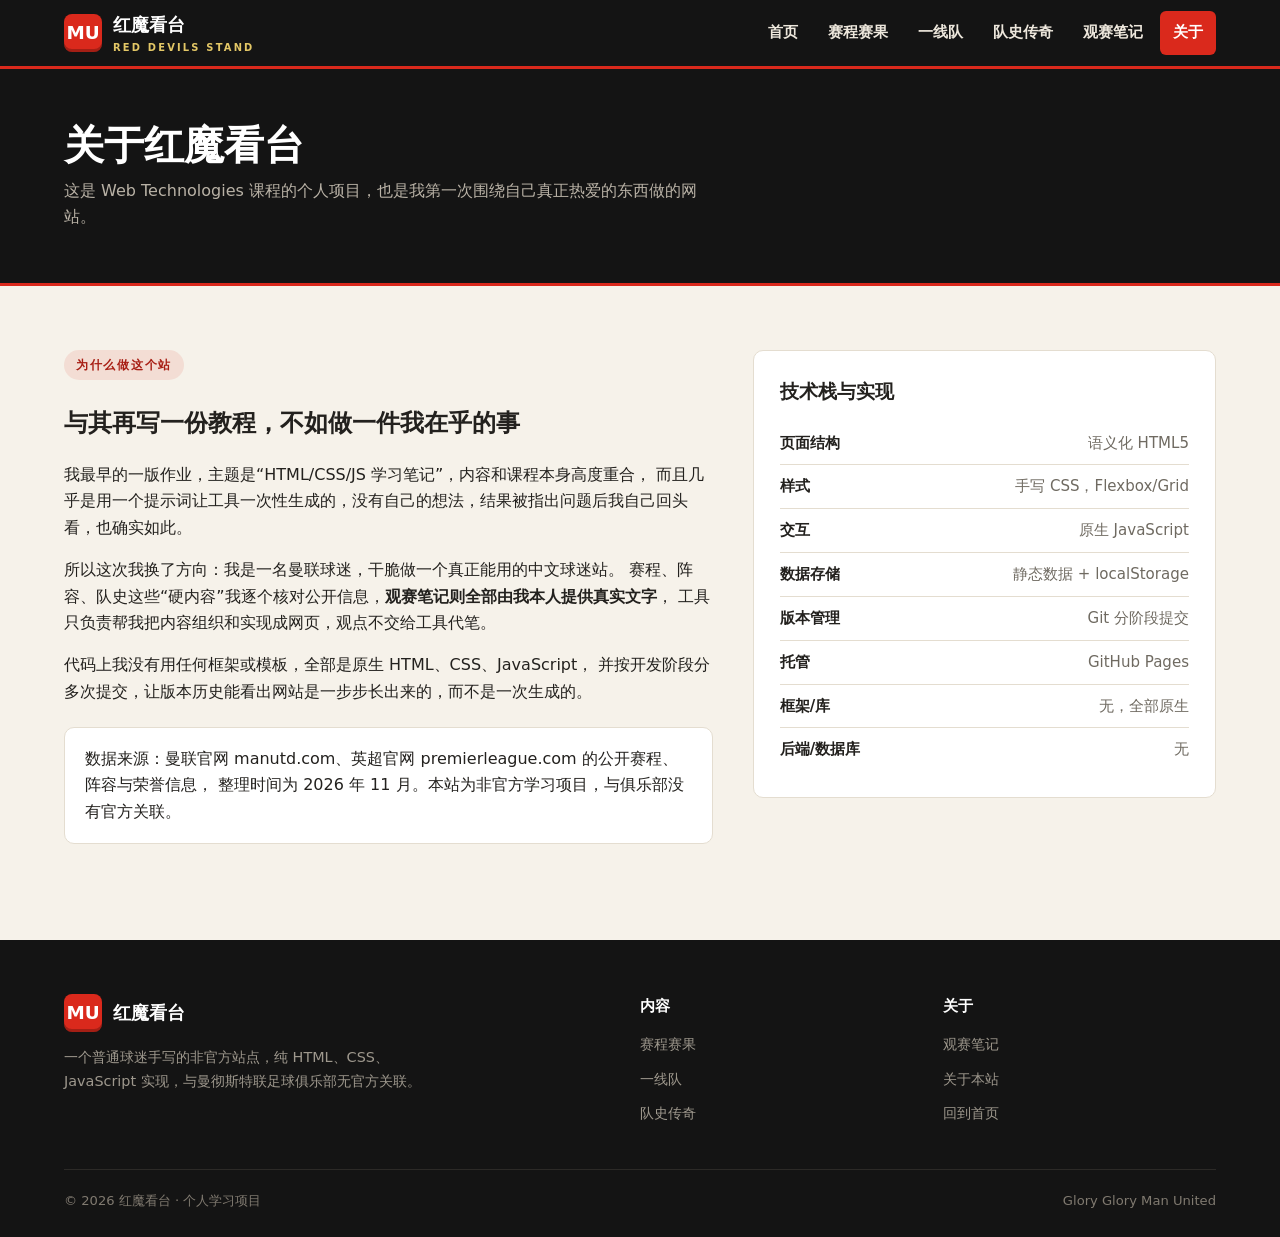
==== about.html @ 69e4f595 "完成观赛笔记页与关于页：原创说明、技术栈与数据来源" ====
<!DOCTYPE html>
<html lang="zh-CN">
<head>
  <meta charset="UTF-8">
  <meta name="viewport" content="width=device-width, initial-scale=1.0">
  <title>关于本站 · 红魔看台</title>
  <meta name="description" content="红魔看台的建站初衷、技术栈、构建过程与数据来源，一个手写的 Web 技术课程个人项目。">
  <link rel="icon" href="images/favicon-32.png" sizes="32x32">
  <link rel="apple-touch-icon" href="images/apple-touch-icon.png">
  <meta property="og:title" content="关于本站 · 红魔看台">
  <meta property="og:description" content="建站初衷、技术栈、构建过程与数据来源。">
  <meta property="og:image" content="https://qianniu2007.github.io/red-devils-stand/images/og-image.jpg">
  <meta property="og:type" content="website">
  <link rel="stylesheet" href="css/style.css">
</head>
<body>

  <header class="site-header">
    <div class="container nav-bar">
      <a class="brand" href="index.html">
        <span class="crest">MU</span>
        <span>红魔看台<small>RED DEVILS STAND</small></span>
      </a>
      <button class="nav-toggle" aria-label="切换菜单" aria-expanded="false">
        <span></span><span></span><span></span>
      </button>
      <nav class="nav-links" aria-label="主导航">
        <a href="index.html">首页</a>
        <a href="schedule.html">赛程赛果</a>
        <a href="squad.html">一线队</a>
        <a href="legends.html">队史传奇</a>
        <a href="notes.html">观赛笔记</a>
        <a href="about.html">关于</a>
      </nav>
    </div>
  </header>

  <main>
    <section class="page-title">
      <div class="container">
        <h1>关于红魔看台</h1>
        <p>这是 Web Technologies 课程的个人项目，也是我第一次围绕自己真正热爱的东西做的网站。</p>
      </div>
    </section>

    <section class="section">
      <div class="container">
        <div class="about-grid">
          <div class="about-text">
            <span class="tag">为什么做这个站</span>
            <h2 style="margin:10px 0 18px;">与其再写一份教程，不如做一件我在乎的事</h2>
            <p>
              我最早的一版作业，主题是“HTML/CSS/JS 学习笔记”，内容和课程本身高度重合，
              而且几乎是用一个提示词让工具一次性生成的，没有自己的想法，结果被指出问题后我自己回头看，也确实如此。
            </p>
            <p>
              所以这次我换了方向：我是一名曼联球迷，干脆做一个真正能用的中文球迷站。
              赛程、阵容、队史这些“硬内容”我逐个核对公开信息，<strong>观赛笔记则全部由我本人提供真实文字</strong>，
              工具只负责帮我把内容组织和实现成网页，观点不交给工具代笔。
            </p>
            <p>
              代码上我没有用任何框架或模板，全部是原生 HTML、CSS、JavaScript，
              并按开发阶段分多次提交，让版本历史能看出网站是一步步长出来的，而不是一次生成的。
            </p>

            <blockquote class="note-article" style="margin:22px 0; padding:18px 20px;">
              <p style="margin:0;">数据来源：曼联官网 manutd.com、英超官网 premierleague.com 的公开赛程、阵容与荣誉信息，
              整理时间为 2026 年 11 月。本站为非官方学习项目，与俱乐部没有官方关联。</p>
            </blockquote>
          </div>

          <aside class="tech-list">
            <h3>技术栈与实现</h3>
            <ul>
              <li><span>页面结构</span><span>语义化 HTML5</span></li>
              <li><span>样式</span><span>手写 CSS，Flexbox/Grid</span></li>
              <li><span>交互</span><span>原生 JavaScript</span></li>
              <li><span>数据存储</span><span>静态数据 + localStorage</span></li>
              <li><span>版本管理</span><span>Git 分阶段提交</span></li>
              <li><span>托管</span><span>GitHub Pages</span></li>
              <li><span>框架/库</span><span>无，全部原生</span></li>
              <li><span>后端/数据库</span><span>无</span></li>
            </ul>
          </aside>
        </div>
      </div>
    </section>
  </main>

  <footer class="site-footer">
    <div class="container">
      <div class="footer-grid">
        <div>
          <a class="brand" href="index.html">
            <span class="crest">MU</span>
            <span>红魔看台</span>
          </a>
          <p>一个普通球迷手写的非官方站点，纯 HTML、CSS、JavaScript 实现，与曼彻斯特联足球俱乐部无官方关联。</p>
        </div>
        <div>
          <h4>内容</h4>
          <ul>
            <li><a href="schedule.html">赛程赛果</a></li>
            <li><a href="squad.html">一线队</a></li>
            <li><a href="legends.html">队史传奇</a></li>
          </ul>
        </div>
        <div>
          <h4>关于</h4>
          <ul>
            <li><a href="notes.html">观赛笔记</a></li>
            <li><a href="about.html">关于本站</a></li>
            <li><a href="index.html">回到首页</a></li>
          </ul>
        </div>
      </div>
      <div class="footer-bottom">
        <span>© <span data-year>2026</span> 红魔看台 · 个人学习项目</span>
        <span>Glory Glory Man United</span>
      </div>
    </div>
  </footer>

  <button class="to-top" aria-label="回到顶部">↑</button>
  <script src="data/team-data.js"></script>
  <script src="js/main.js"></script>
</body>
</html>
---- css/style.css ----
/* ============================================================
   红魔看台 · 样式表
   设计语言：曼联红 + 墨黑 + 米白 + 复古金，看台杂志风。
   全部手写，无任何框架。移动端优先的响应式布局。
   ============================================================ */

/* ---------- 设计变量 ---------- */
:root {
  --red: #DA291C;
  --red-dark: #A81F15;
  --red-deep: #7C150E;
  --gold: #C9A227;
  --gold-soft: #E3C766;
  --ink: #141414;
  --charcoal: #1F1D1B;
  --steel: #2C2A27;
  --cream: #F6F2EA;
  --paper: #FFFFFF;
  --line: #E4DDD0;
  --text: #23211E;
  --muted: #6F6A61;
  --win: #15803D;
  --draw: #9A6A12;
  --loss: #B91C1C;
  --shadow: 0 6px 22px rgba(20, 20, 20, 0.08);
  --shadow-lg: 0 16px 40px rgba(20, 20, 20, 0.16);
  --radius: 10px;
  --radius-sm: 6px;
  --maxw: 1180px;
  --font: "Segoe UI", "Microsoft YaHei", "PingFang SC", system-ui, -apple-system, sans-serif;
  --font-serif: Georgia, "Times New Roman", "Songti SC", serif;
}

/* ---------- 重置 ---------- */
*, *::before, *::after { margin: 0; padding: 0; box-sizing: border-box; }
html { scroll-behavior: smooth; -webkit-text-size-adjust: 100%; }
body {
  font-family: var(--font);
  color: var(--text);
  background: var(--cream);
  line-height: 1.65;
  font-size: 16px;
}
img { max-width: 100%; display: block; }
a { color: inherit; text-decoration: none; }
ul, ol { list-style: none; }
button { font-family: inherit; cursor: pointer; border: none; background: none; }
input, select { font-family: inherit; font-size: 1rem; }
:focus-visible { outline: 3px solid var(--gold); outline-offset: 2px; }

/* ---------- 通用容器 ---------- */
.container { width: 90%; max-width: var(--maxw); margin: 0 auto; }
.section { padding: 64px 0; }
.section.alt { background: var(--paper); border-top: 1px solid var(--line); border-bottom: 1px solid var(--line); }

.section-head { max-width: 720px; margin-bottom: 40px; }
.section-head.center { margin-left: auto; margin-right: auto; text-align: center; }
.tag {
  display: inline-block;
  font-size: 0.78rem;
  font-weight: 700;
  letter-spacing: 0.14em;
  text-transform: uppercase;
  color: var(--red-dark);
  background: rgba(218, 41, 28, 0.1);
  padding: 5px 12px;
  border-radius: 999px;
  margin-bottom: 14px;
}
.section-head h2 { font-size: clamp(1.5rem, 3.4vw, 2.2rem); line-height: 1.25; margin-bottom: 12px; }
.section-head p { color: var(--muted); }

/* ---------- 顶部导航 ---------- */
.site-header {
  position: sticky;
  top: 0;
  z-index: 100;
  background: var(--ink);
  border-bottom: 3px solid var(--red);
}
.nav-bar { display: flex; align-items: center; justify-content: space-between; min-height: 66px; }
.brand { display: flex; align-items: center; gap: 11px; color: #fff; font-weight: 800; font-size: 1.12rem; }
.brand .crest {
  width: 38px; height: 38px;
  display: grid; place-items: center;
  background: var(--red);
  border-radius: 8px;
  font-size: 1.15rem;
  box-shadow: inset 0 -3px 0 rgba(0,0,0,0.25);
}
.brand small { display: block; font-size: 0.62rem; letter-spacing: 0.22em; color: var(--gold-soft); font-weight: 600; }

.nav-links { display: flex; gap: 4px; }
.nav-links a {
  color: #EDE7DC;
  font-weight: 600;
  font-size: 0.95rem;
  padding: 9px 13px;
  border-radius: var(--radius-sm);
  transition: background 0.18s, color 0.18s;
}
.nav-links a:hover { background: rgba(218, 41, 28, 0.22); color: #fff; }
.nav-links a.active { background: var(--red); color: #fff; }

.nav-toggle { display: none; flex-direction: column; gap: 5px; padding: 8px; }
.nav-toggle span { width: 25px; height: 3px; background: #fff; border-radius: 2px; transition: transform 0.25s, opacity 0.25s; }
.nav-toggle.open span:nth-child(1) { transform: translateY(8px) rotate(45deg); }
.nav-toggle.open span:nth-child(2) { opacity: 0; }
.nav-toggle.open span:nth-child(3) { transform: translateY(-8px) rotate(-45deg); }

/* ---------- 按钮 ---------- */
.btn {
  display: inline-block;
  font-weight: 700;
  padding: 12px 26px;
  border-radius: var(--radius-sm);
  transition: transform 0.15s, box-shadow 0.18s, background 0.18s;
  font-size: 0.98rem;
}
.btn:active { transform: translateY(1px); }
.btn-primary { background: var(--red); color: #fff; box-shadow: 0 8px 20px rgba(218,41,28,0.32); }
.btn-primary:hover { background: var(--red-dark); }
.btn-ghost { background: transparent; color: #fff; border: 2px solid rgba(255,255,255,0.55); }
.btn-ghost:hover { border-color: #fff; background: rgba(255,255,255,0.1); }
.btn-dark { background: var(--ink); color: #fff; }
.btn-dark:hover { background: var(--charcoal); }

/* ---------- 首页 Hero ---------- */
.hero {
  position: relative;
  color: #fff;
  background:
    repeating-linear-gradient(115deg, rgba(255,255,255,0.035) 0 26px, rgba(0,0,0,0.05) 26px 52px),
    linear-gradient(135deg, var(--red) 0%, var(--red-dark) 55%, var(--red-deep) 100%);
  padding: 84px 0 76px;
  overflow: hidden;
}
.hero::after {
  content: "";
  position: absolute; right: -70px; bottom: -90px;
  width: 320px; height: 320px;
  border: 26px solid rgba(255,255,255,0.07);
  border-radius: 50%;
}
.hero .eyebrow { font-size: 0.82rem; letter-spacing: 0.16em; color: var(--gold-soft); font-weight: 700; }
.hero h1 { font-size: clamp(2rem, 5.4vw, 3.4rem); line-height: 1.12; margin: 16px 0 18px; font-weight: 800; }
.hero .lead { max-width: 640px; color: rgba(255,255,255,0.9); font-size: 1.08rem; }
.hero-actions { display: flex; flex-wrap: wrap; gap: 14px; margin-top: 30px; }

/* ---------- 内页统一标题区 ---------- */
.page-title {
  background: var(--ink);
  color: #fff;
  padding: 52px 0;
  border-bottom: 3px solid var(--red);
}
.page-title h1 { font-size: clamp(1.7rem, 4vw, 2.5rem); line-height: 1.2; }
.page-title p { color: #B9B2A6; margin-top: 9px; max-width: 640px; }

/* ---------- 倒计时 ---------- */
.countdown-card {
  background: var(--ink);
  border: 1px solid var(--steel);
  border-radius: var(--radius);
  padding: 28px;
  color: #fff;
  display: grid;
  grid-template-columns: 1fr auto;
  gap: 20px;
  align-items: center;
  box-shadow: var(--shadow-lg);
}
.countdown-card .match-meta .comp { color: var(--gold-soft); font-size: 0.8rem; font-weight: 700; letter-spacing: 0.12em; }
.countdown-card .match-meta h3 { font-size: 1.5rem; margin: 6px 0 4px; }
.countdown-card .match-meta p { color: #B9B2A6; font-size: 0.92rem; }
#countdown { display: flex; gap: 10px; }
#countdown .unit { text-align: center; min-width: 62px; background: var(--steel); border-radius: var(--radius-sm); padding: 10px 6px; }
#countdown .num { display: block; font-size: 1.7rem; font-weight: 800; color: var(--red); font-family: var(--font-serif); line-height: 1; }
#countdown .unit-label { font-size: 0.72rem; color: #B9B2A6; letter-spacing: 0.08em; }

/* ---------- 战绩快照 ---------- */
.stat-strip { display: grid; grid-template-columns: repeat(5, 1fr); gap: 14px; margin-top: 30px; }
.stat-cell { background: rgba(255,255,255,0.1); border: 1px solid rgba(255,255,255,0.16); border-radius: var(--radius-sm); padding: 16px 10px; text-align: center; }
.stat-cell .v { font-size: 1.7rem; font-weight: 800; font-family: var(--font-serif); }
.stat-cell .k { font-size: 0.78rem; color: rgba(255,255,255,0.78); }

/* ---------- 卡片网格 ---------- */
.grid { display: grid; gap: 24px; }
.grid-3 { grid-template-columns: repeat(3, 1fr); }
.grid-4 { grid-template-columns: repeat(4, 1fr); }
.grid-2 { grid-template-columns: repeat(2, 1fr); }

.card {
  background: var(--paper);
  border: 1px solid var(--line);
  border-radius: var(--radius);
  overflow: hidden;
  transition: transform 0.18s, box-shadow 0.18s;
}
.card:hover { transform: translateY(-4px); box-shadow: var(--shadow); }
.card .card-body { padding: 22px; }
.card h3 { font-size: 1.15rem; margin-bottom: 8px; }
.card p { color: var(--muted); font-size: 0.94rem; }
.card .go { display: inline-block; margin-top: 14px; color: var(--red-dark); font-weight: 700; font-size: 0.9rem; }
.card .go:hover { text-decoration: underline; }
.module-card .icon {
  height: 84px; display: grid; place-items: center;
  font-size: 2rem; font-weight: 800; color: #fff;
  background: linear-gradient(135deg, var(--red), var(--red-dark));
  font-family: var(--font-serif);
}

/* ---------- 筛选控件 ---------- */
.filter-bar { display: flex; flex-wrap: wrap; gap: 10px; margin-bottom: 28px; align-items: center; }
.filter-btn {
  padding: 8px 18px;
  border-radius: 999px;
  border: 2px solid var(--line);
  background: var(--paper);
  color: var(--muted);
  font-weight: 700;
  font-size: 0.9rem;
  transition: all 0.16s;
}
.filter-btn:hover { border-color: var(--red); color: var(--red-dark); }
.filter-btn.active { background: var(--ink); border-color: var(--ink); color: #fff; }
.search-box { margin-left: auto; position: relative; }
.search-box input {
  padding: 10px 14px 10px 38px;
  border: 2px solid var(--line);
  border-radius: 999px;
  background: var(--paper);
  width: 230px;
  transition: border-color 0.16s;
}
.search-box input:focus { border-color: var(--red); outline: none; }
.search-box::before { content: "🔍"; position: absolute; left: 13px; top: 50%; transform: translateY(-50%); font-size: 0.85rem; }

/* ---------- 赛程列表 ---------- */
.match-list { display: grid; gap: 12px; }
.match-row {
  display: flex;
  align-items: center;
  gap: 18px;
  flex-wrap: wrap;
  background: var(--paper);
  border: 1px solid var(--line);
  border-radius: var(--radius-sm);
  padding: 14px 20px;
  transition: box-shadow 0.16s;
}
.match-row:hover { box-shadow: var(--shadow); }
.match-date { min-width: 92px; font-size: 0.82rem; color: var(--muted); }
.match-date .d { display: block; font-weight: 800; color: var(--text); font-size: 1.02rem; }
.badge {
  width: 34px; height: 34px;
  display: grid; place-items: center;
  border-radius: 50%;
  font-weight: 800; color: #fff; font-size: 0.82rem;
  flex-shrink: 0;
}
.badge.win { background: var(--win); }
.badge.draw { background: var(--draw); }
.badge.loss { background: var(--loss); }
.badge.ucl { background: var(--ink); }
.match-fixture { display: flex; align-items: center; gap: 14px; flex: 1; min-width: 250px; }
.match-team { font-weight: 600; flex: 1; }
.match-team.home { text-align: right; }
.match-team .u-tag { color: var(--red); font-size: 0.75rem; font-weight: 800; margin-left: 6px; }
.score {
  font-family: var(--font-serif);
  font-weight: 800; font-size: 1.25rem;
  background: var(--cream);
  border: 1px solid var(--line);
  border-radius: var(--radius-sm);
  padding: 5px 14px;
  text-align: center;
  min-width: 72px;
}
.score.unplayed { color: var(--muted); background: transparent; font-family: var(--font); font-weight: 600; font-size: 0.9rem; }
.match-right { display: flex; flex-direction: column; align-items: flex-end; gap: 8px; }
.match-venue { font-size: 0.8rem; color: var(--muted); }
.check-btn {
  font-size: 0.82rem; font-weight: 700;
  padding: 7px 14px; border-radius: 999px;
  border: 2px solid var(--line); color: var(--muted);
  transition: all 0.15s;
}
.check-btn:hover { border-color: var(--red); color: var(--red-dark); }
.check-btn.watched { background: var(--win); border-color: var(--win); color: #fff; }
.empty-note { text-align: center; color: var(--muted); padding: 50px 0; font-size: 1rem; }

/* ---------- 阵容卡片 ---------- */
.player-card {
  background: var(--paper);
  border: 1px solid var(--line);
  border-radius: var(--radius);
  padding: 20px 16px;
  text-align: center;
  position: relative;
  transition: transform 0.17s, box-shadow 0.17s;
}
.player-card:hover { transform: translateY(-4px); box-shadow: var(--shadow); }
.player-card .number {
  font-family: var(--font-serif);
  font-size: 2.4rem; font-weight: 800;
  color: var(--red);
  line-height: 1;
}
.player-card .pname { font-weight: 700; margin-top: 10px; font-size: 1.02rem; }
.player-card .nation { font-size: 0.82rem; color: var(--muted); margin-top: 3px; }
.player-card .pos-tag {
  position: absolute; top: 12px; left: 12px;
  font-size: 0.68rem; font-weight: 800; letter-spacing: 0.1em;
  background: var(--ink); color: #fff;
  padding: 3px 8px; border-radius: 5px;
}
.player-card .captain { position: absolute; top: 12px; right: 12px; font-size: 0.85rem; }

/* ---------- 荣誉墙 ---------- */
.honour-grid { display: grid; grid-template-columns: repeat(3, 1fr); gap: 22px; }
.honour-card {
  background: var(--ink);
  color: #fff;
  border-radius: var(--radius);
  padding: 30px 22px;
  text-align: center;
  border-top: 4px solid var(--gold);
}
.honour-card .big { font-size: 3rem; font-weight: 800; font-family: var(--font-serif); color: var(--gold-soft); line-height: 1; }
.honour-card h3 { margin: 12px 0 6px; font-size: 1.08rem; }
.honour-card p { color: #B9B2A6; font-size: 0.85rem; }

/* ---------- 时间线 ---------- */
.timeline { position: relative; padding-left: 30px; }
.timeline::before { content: ""; position: absolute; left: 8px; top: 6px; bottom: 6px; width: 3px; background: var(--line); }
.timeline-item { position: relative; margin-bottom: 30px; }
.timeline-item::before {
  content: ""; position: absolute; left: -30px; top: 4px;
  width: 19px; height: 19px; border-radius: 50%;
  background: var(--red); border: 4px solid var(--cream);
  box-shadow: 0 0 0 2px var(--red);
}
.timeline-item .when { font-weight: 800; color: var(--red-dark); font-size: 0.92rem; }
.timeline-item h4 { margin: 4px 0; font-size: 1.12rem; }
.timeline-item p { color: var(--muted); font-size: 0.94rem; }

/* ---------- 传奇卡片 ---------- */
.legend-card { background: var(--paper); border: 1px solid var(--line); border-radius: var(--radius); padding: 24px; }
.legend-card .era { font-size: 0.8rem; color: var(--gold); font-weight: 700; letter-spacing: 0.08em; }
.legend-card h3 { margin: 6px 0 2px; font-size: 1.2rem; }
.legend-card .lpos { font-size: 0.82rem; color: var(--muted); margin-bottom: 12px; }
.legend-card p { font-size: 0.92rem; color: var(--text); }

/* ---------- 观赛笔记 ---------- */
.note-article { background: var(--paper); border: 1px solid var(--line); border-radius: var(--radius); padding: 34px; margin-bottom: 26px; }
.note-article .meta { display: flex; flex-wrap: wrap; gap: 10px; align-items: center; margin-bottom: 16px; font-size: 0.84rem; color: var(--muted); }
.note-article h2 { font-size: 1.5rem; line-height: 1.3; margin-bottom: 16px; }
.note-article p { margin-bottom: 14px; }
.note-article blockquote {
  border-left: 4px solid var(--red);
  background: var(--cream);
  padding: 14px 18px;
  margin: 18px 0;
  border-radius: 0 var(--radius-sm) var(--radius-sm) 0;
  font-style: italic;
  color: var(--charcoal);
}
.note-label { display: inline-block; font-size: 0.75rem; font-weight: 700; background: rgba(218,41,28,0.1); color: var(--red-dark); padding: 3px 10px; border-radius: 999px; }
.placeholder-note {
  border: 2px dashed var(--line);
  border-radius: var(--radius);
  padding: 40px; text-align: center; color: var(--muted);
  background: rgba(255,255,255,0.5);
}

/* ---------- 关于页 ---------- */
.about-grid { display: grid; grid-template-columns: 1.4fr 1fr; gap: 40px; align-items: start; }
.about-text p { margin-bottom: 16px; }
.tech-list { background: var(--paper); border: 1px solid var(--line); border-radius: var(--radius); padding: 26px; }
.tech-list h3 { margin-bottom: 14px; }
.tech-list li { padding: 9px 0; border-bottom: 1px solid var(--line); font-size: 0.94rem; display: flex; justify-content: space-between; gap: 12px; }
.tech-list li:last-child { border-bottom: none; }
.tech-list li span:first-child { font-weight: 700; }
.tech-list li span:last-child { color: var(--muted); text-align: right; }

/* ---------- 页脚 ---------- */
.site-footer { background: var(--ink); color: #CFC9BE; padding: 54px 0 26px; margin-top: 10px; }
.footer-grid { display: grid; grid-template-columns: 2fr 1fr 1fr; gap: 30px; margin-bottom: 34px; }
.site-footer .brand { margin-bottom: 14px; }
.site-footer p { font-size: 0.9rem; color: #9E988D; max-width: 380px; }
.site-footer h4 { color: #fff; font-size: 0.95rem; margin-bottom: 12px; }
.site-footer li { margin-bottom: 8px; }
.site-footer li a { font-size: 0.9rem; color: #9E988D; }
.site-footer li a:hover { color: var(--red); }
.footer-bottom { border-top: 1px solid var(--steel); padding-top: 20px; display: flex; justify-content: space-between; flex-wrap: wrap; gap: 10px; font-size: 0.82rem; color: #807A70; }

/* ---------- 回到顶部 ---------- */
.to-top {
  position: fixed; right: 24px; bottom: 24px;
  width: 46px; height: 46px; border-radius: 50%;
  background: var(--red); color: #fff;
  font-size: 1.2rem; font-weight: 800;
  box-shadow: var(--shadow-lg);
  opacity: 0; visibility: hidden;
  transition: opacity 0.2s, transform 0.2s;
  z-index: 90;
}
.to-top.show { opacity: 1; visibility: visible; }
.to-top:hover { background: var(--red-dark); transform: translateY(-3px); }

/* ---------- 入场动画 ---------- */
.reveal { opacity: 0; transform: translateY(24px); transition: opacity 0.6s ease, transform 0.6s ease; }
.reveal.in { opacity: 1; transform: none; }

/* ---------- 响应式 ---------- */
@media (max-width: 960px) {
  .grid-4 { grid-template-columns: repeat(2, 1fr); }
  .grid-3 { grid-template-columns: repeat(2, 1fr); }
  .honour-grid { grid-template-columns: repeat(2, 1fr); }
  .about-grid { grid-template-columns: 1fr; }
  .footer-grid { grid-template-columns: 1fr 1fr; }
}

@media (max-width: 760px) {
  .nav-toggle { display: flex; }
  .nav-links {
    position: absolute; top: 66px; left: 0; right: 0;
    flex-direction: column; gap: 0;
    background: var(--ink);
    border-bottom: 3px solid var(--red);
    max-height: 0; overflow: hidden;
    transition: max-height 0.3s ease;
  }
  .nav-links.open { max-height: 420px; }
  .nav-links a { padding: 15px 6%; border-radius: 0; border-bottom: 1px solid var(--steel); }

  .countdown-card { grid-template-columns: 1fr; }
  #countdown { flex-wrap: wrap; }
  .stat-strip { grid-template-columns: repeat(2, 1fr); }
  .grid-2, .grid-3, .grid-4, .honour-grid { grid-template-columns: 1fr; }
  .search-box { margin-left: 0; width: 100%; }
  .search-box input { width: 100%; }

  .match-row { gap: 12px; }
  .match-fixture { min-width: 100%; flex-wrap: wrap; gap: 10px; }
  .match-team.home { text-align: left; }
  .match-right { flex-direction: row; align-items: center; width: 100%; justify-content: space-between; }
  .footer-grid { grid-template-columns: 1fr; }
  .note-article { padding: 24px 18px; }
}

@media (prefers-reduced-motion: reduce) {
  html { scroll-behavior: auto; }
  *, *::before, *::after { transition: none !important; animation: none !important; }
  .reveal { opacity: 1; transform: none; }
}
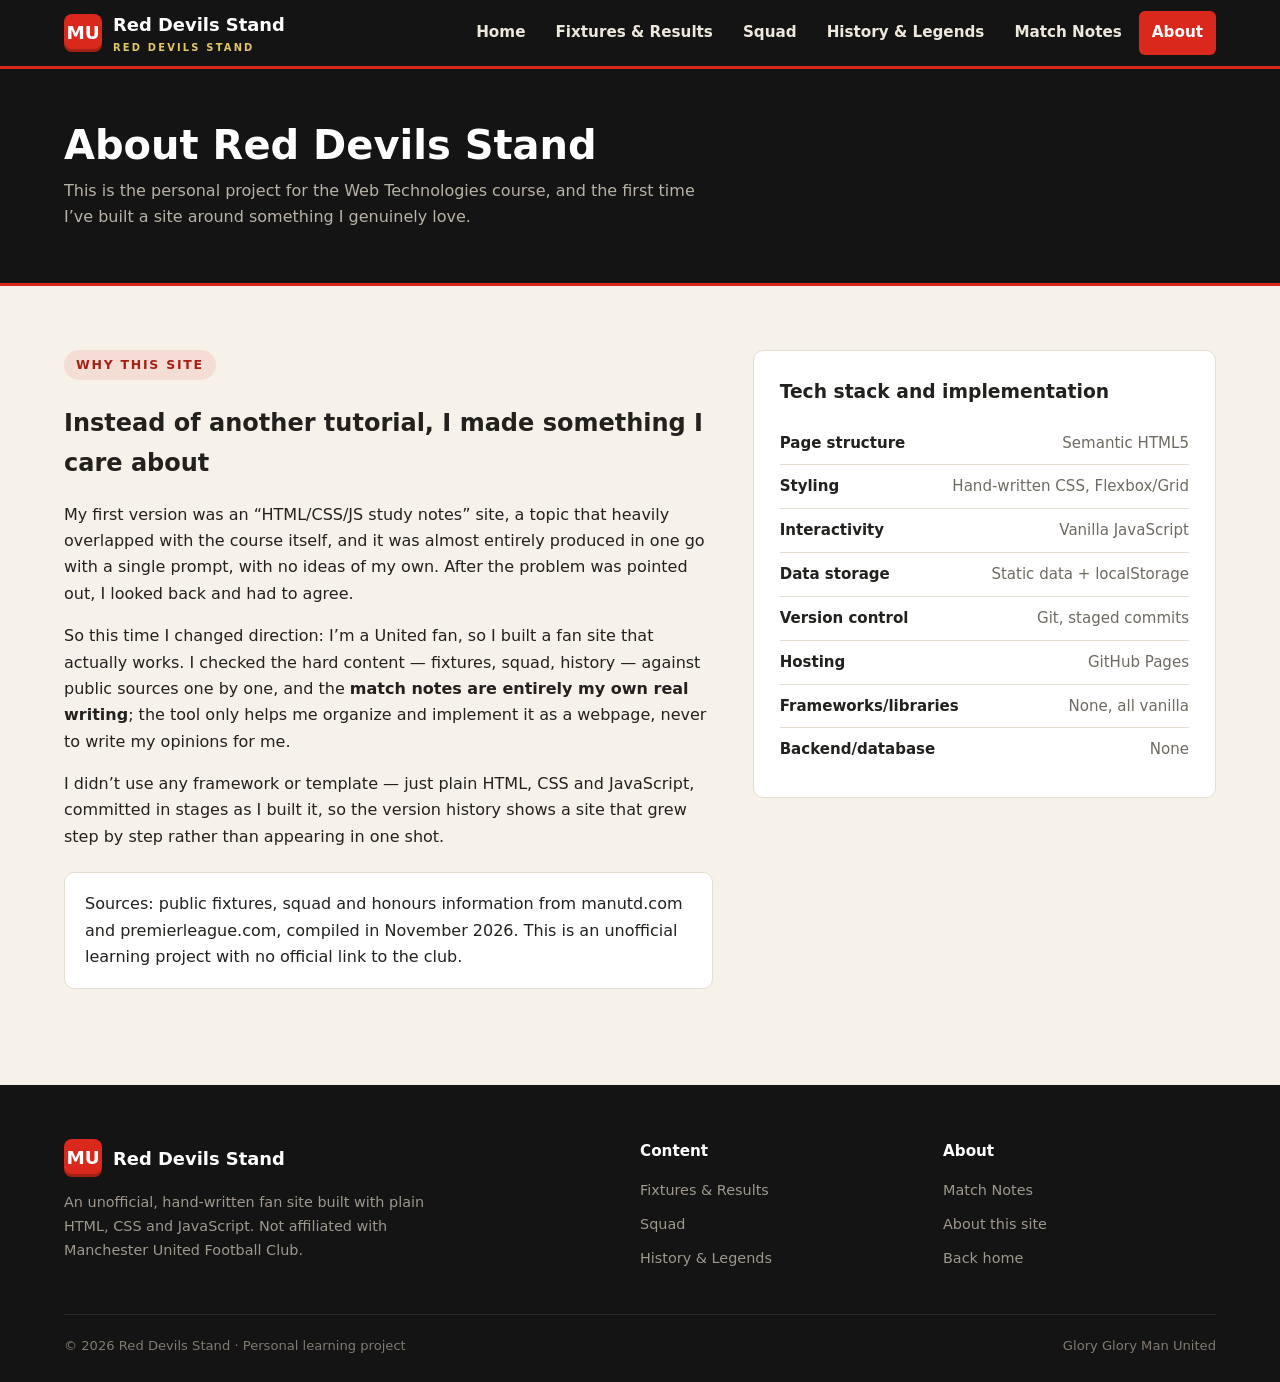
==== commit af3590ab: "Localize the entire site to English (pages, data layer, JS UI, OG image)" ====
--- a/about.html
+++ b/about.html
@@ -1,14 +1,14 @@
 <!DOCTYPE html>
-<html lang="zh-CN">
+<html lang="en">
 <head>
   <meta charset="UTF-8">
   <meta name="viewport" content="width=device-width, initial-scale=1.0">
-  <title>关于本站 · 红魔看台</title>
-  <meta name="description" content="红魔看台的建站初衷、技术栈、构建过程与数据来源，一个手写的 Web 技术课程个人项目。">
+  <title>About · Red Devils Stand</title>
+  <meta name="description" content="The motivation, tech stack, build process and data sources behind Red Devils Stand — a hand-written Web Technologies personal project.">
   <link rel="icon" href="images/favicon-32.png" sizes="32x32">
   <link rel="apple-touch-icon" href="images/apple-touch-icon.png">
-  <meta property="og:title" content="关于本站 · 红魔看台">
-  <meta property="og:description" content="建站初衷、技术栈、构建过程与数据来源。">
+  <meta property="og:title" content="About · Red Devils Stand">
+  <meta property="og:description" content="Motivation, tech stack, build process and data sources.">
   <meta property="og:image" content="https://qianniu2007.github.io/red-devils-stand/images/og-image.jpg">
   <meta property="og:type" content="website">
   <link rel="stylesheet" href="css/style.css">
@@ -19,18 +19,18 @@
     <div class="container nav-bar">
       <a class="brand" href="index.html">
         <span class="crest">MU</span>
-        <span>红魔看台<small>RED DEVILS STAND</small></span>
+        <span>Red Devils Stand<small>RED DEVILS STAND</small></span>
       </a>
-      <button class="nav-toggle" aria-label="切换菜单" aria-expanded="false">
+      <button class="nav-toggle" aria-label="Toggle menu" aria-expanded="false">
         <span></span><span></span><span></span>
       </button>
-      <nav class="nav-links" aria-label="主导航">
-        <a href="index.html">首页</a>
-        <a href="schedule.html">赛程赛果</a>
-        <a href="squad.html">一线队</a>
-        <a href="legends.html">队史传奇</a>
-        <a href="notes.html">观赛笔记</a>
-        <a href="about.html">关于</a>
+      <nav class="nav-links" aria-label="Main navigation">
+        <a href="index.html">Home</a>
+        <a href="schedule.html">Fixtures &amp; Results</a>
+        <a href="squad.html">Squad</a>
+        <a href="legends.html">History &amp; Legends</a>
+        <a href="notes.html">Match Notes</a>
+        <a href="about.html">About</a>
       </nav>
     </div>
   </header>
@@ -38,8 +38,8 @@
   <main>
     <section class="page-title">
       <div class="container">
-        <h1>关于红魔看台</h1>
-        <p>这是 Web Technologies 课程的个人项目，也是我第一次围绕自己真正热爱的东西做的网站。</p>
+        <h1>About Red Devils Stand</h1>
+        <p>This is the personal project for the Web Technologies course, and the first time I&rsquo;ve built a site around something I genuinely love.</p>
       </div>
     </section>
 
@@ -47,39 +47,41 @@
       <div class="container">
         <div class="about-grid">
           <div class="about-text">
-            <span class="tag">为什么做这个站</span>
-            <h2 style="margin:10px 0 18px;">与其再写一份教程，不如做一件我在乎的事</h2>
+            <span class="tag">Why this site</span>
+            <h2 style="margin:10px 0 18px;">Instead of another tutorial, I made something I care about</h2>
             <p>
-              我最早的一版作业，主题是“HTML/CSS/JS 学习笔记”，内容和课程本身高度重合，
-              而且几乎是用一个提示词让工具一次性生成的，没有自己的想法，结果被指出问题后我自己回头看，也确实如此。
+              My first version was an &ldquo;HTML/CSS/JS study notes&rdquo; site, a topic that heavily
+              overlapped with the course itself, and it was almost entirely produced in one go with a single
+              prompt, with no ideas of my own. After the problem was pointed out, I looked back and had to agree.
             </p>
             <p>
-              所以这次我换了方向：我是一名曼联球迷，干脆做一个真正能用的中文球迷站。
-              赛程、阵容、队史这些“硬内容”我逐个核对公开信息，<strong>观赛笔记则全部由我本人提供真实文字</strong>，
-              工具只负责帮我把内容组织和实现成网页，观点不交给工具代笔。
+              So this time I changed direction: I&rsquo;m a United fan, so I built a fan site that actually
+              works. I checked the hard content &mdash; fixtures, squad, history &mdash; against public
+              sources one by one, and the <strong>match notes are entirely my own real writing</strong>; the
+              tool only helps me organize and implement it as a webpage, never to write my opinions for me.
             </p>
             <p>
-              代码上我没有用任何框架或模板，全部是原生 HTML、CSS、JavaScript，
-              并按开发阶段分多次提交，让版本历史能看出网站是一步步长出来的，而不是一次生成的。
+              I didn&rsquo;t use any framework or template &mdash; just plain HTML, CSS and JavaScript,
+              committed in stages as I built it, so the version history shows a site that grew step by step
+              rather than appearing in one shot.
             </p>
 
             <blockquote class="note-article" style="margin:22px 0; padding:18px 20px;">
-              <p style="margin:0;">数据来源：曼联官网 manutd.com、英超官网 premierleague.com 的公开赛程、阵容与荣誉信息，
-              整理时间为 2026 年 11 月。本站为非官方学习项目，与俱乐部没有官方关联。</p>
+              <p style="margin:0;">Sources: public fixtures, squad and honours information from manutd.com and premierleague.com, compiled in November 2026. This is an unofficial learning project with no official link to the club.</p>
             </blockquote>
           </div>
 
           <aside class="tech-list">
-            <h3>技术栈与实现</h3>
+            <h3>Tech stack and implementation</h3>
             <ul>
-              <li><span>页面结构</span><span>语义化 HTML5</span></li>
-              <li><span>样式</span><span>手写 CSS，Flexbox/Grid</span></li>
-              <li><span>交互</span><span>原生 JavaScript</span></li>
-              <li><span>数据存储</span><span>静态数据 + localStorage</span></li>
-              <li><span>版本管理</span><span>Git 分阶段提交</span></li>
-              <li><span>托管</span><span>GitHub Pages</span></li>
-              <li><span>框架/库</span><span>无，全部原生</span></li>
-              <li><span>后端/数据库</span><span>无</span></li>
+              <li><span>Page structure</span><span>Semantic HTML5</span></li>
+              <li><span>Styling</span><span>Hand-written CSS, Flexbox/Grid</span></li>
+              <li><span>Interactivity</span><span>Vanilla JavaScript</span></li>
+              <li><span>Data storage</span><span>Static data + localStorage</span></li>
+              <li><span>Version control</span><span>Git, staged commits</span></li>
+              <li><span>Hosting</span><span>GitHub Pages</span></li>
+              <li><span>Frameworks/libraries</span><span>None, all vanilla</span></li>
+              <li><span>Backend/database</span><span>None</span></li>
             </ul>
           </aside>
         </div>
@@ -93,35 +95,35 @@
         <div>
           <a class="brand" href="index.html">
             <span class="crest">MU</span>
-            <span>红魔看台</span>
+            <span>Red Devils Stand</span>
           </a>
-          <p>一个普通球迷手写的非官方站点，纯 HTML、CSS、JavaScript 实现，与曼彻斯特联足球俱乐部无官方关联。</p>
+          <p>An unofficial, hand-written fan site built with plain HTML, CSS and JavaScript. Not affiliated with Manchester United Football Club.</p>
         </div>
         <div>
-          <h4>内容</h4>
+          <h4>Content</h4>
           <ul>
-            <li><a href="schedule.html">赛程赛果</a></li>
-            <li><a href="squad.html">一线队</a></li>
-            <li><a href="legends.html">队史传奇</a></li>
+            <li><a href="schedule.html">Fixtures &amp; Results</a></li>
+            <li><a href="squad.html">Squad</a></li>
+            <li><a href="legends.html">History &amp; Legends</a></li>
           </ul>
         </div>
         <div>
-          <h4>关于</h4>
+          <h4>About</h4>
           <ul>
-            <li><a href="notes.html">观赛笔记</a></li>
-            <li><a href="about.html">关于本站</a></li>
-            <li><a href="index.html">回到首页</a></li>
+            <li><a href="notes.html">Match Notes</a></li>
+            <li><a href="about.html">About this site</a></li>
+            <li><a href="index.html">Back home</a></li>
           </ul>
         </div>
       </div>
       <div class="footer-bottom">
-        <span>© <span data-year>2026</span> 红魔看台 · 个人学习项目</span>
+        <span>&copy; <span data-year>2026</span> Red Devils Stand &middot; Personal learning project</span>
         <span>Glory Glory Man United</span>
       </div>
     </div>
   </footer>
 
-  <button class="to-top" aria-label="回到顶部">↑</button>
+  <button class="to-top" aria-label="Back to top">&uarr;</button>
   <script src="data/team-data.js"></script>
   <script src="js/main.js"></script>
 </body>
